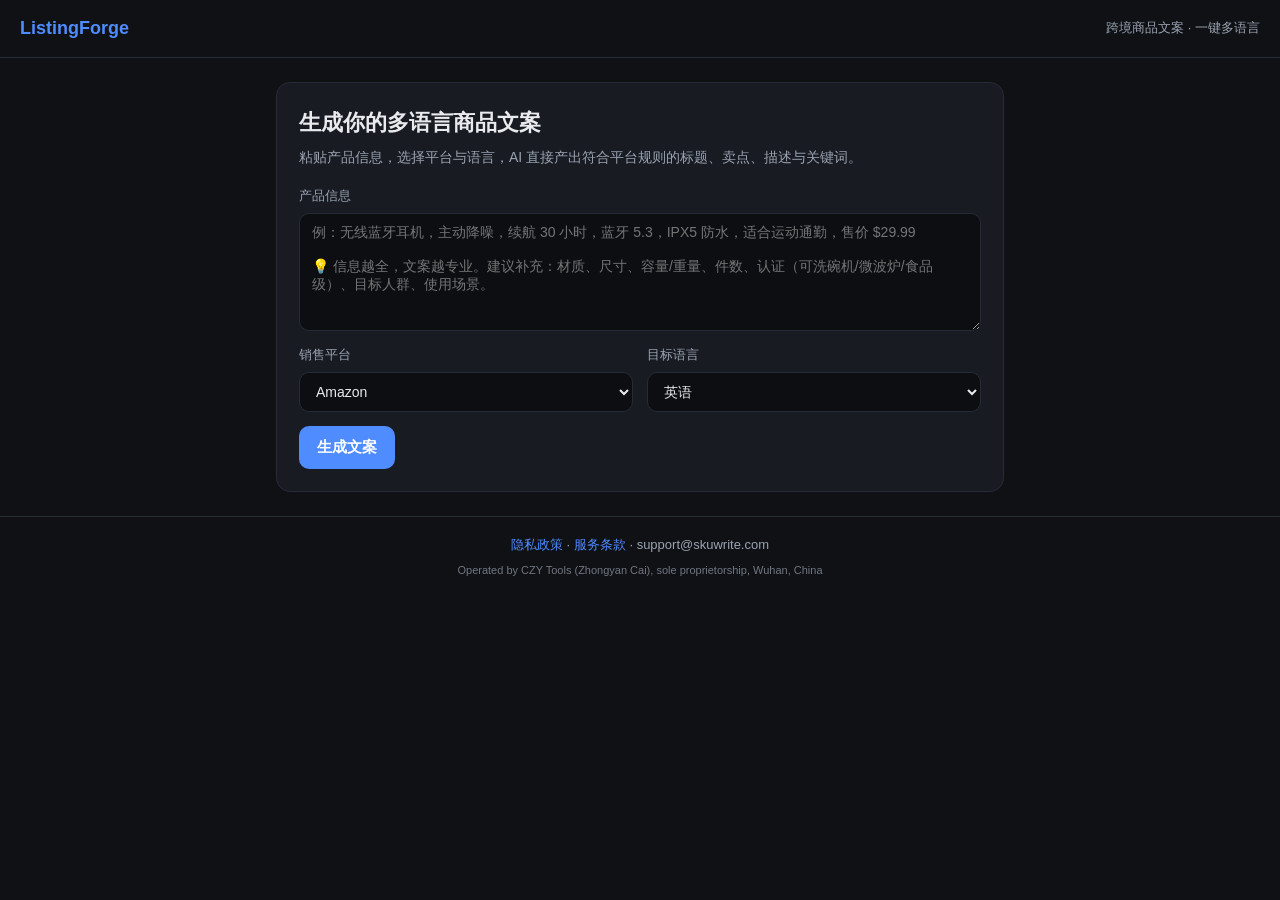
==== index.html @ 5ead8685 "feat(prompt): rewrite listing prompt with length/structure standards, fact discipline and anti-clich" ====
<!DOCTYPE html>
<html lang="zh-CN">
<head>
  <meta charset="UTF-8" />
  <meta name="viewport" content="width=device-width, initial-scale=1.0" />
  <title>ListingForge · 一键生成多语言商品文案</title>
  <meta name="description" content="面向中国跨境卖家的 AI 商品文案工具：粘贴产品信息，一键生成英文/德文/日文多语言 Listing（标题、卖点、描述、关键词），符合 Amazon/Shopify 平台规则。" />
  <link rel="canonical" href="https://www.skuwrite.com/" />

  <!-- Open Graph / 社交分享预览 -->
  <meta property="og:type" content="website" />
  <meta property="og:site_name" content="ListingForge" />
  <meta property="og:title" content="ListingForge · 一键生成多语言商品文案" />
  <meta property="og:description" content="粘贴产品信息，一键产出符合 Amazon/Shopify 规则的英文、德文、日文商品文案：标题、卖点、描述、关键词。" />
  <meta property="og:url" content="https://www.skuwrite.com/" />
  <meta property="og:locale" content="zh_CN" />
  <meta name="twitter:card" content="summary_large_image" />
  <meta name="twitter:title" content="ListingForge · 一键生成多语言商品文案" />
  <meta name="twitter:description" content="中国跨境卖家的 AI Listing 文案工具：一次性付费，无限次生成多语言商品文案。" />

  <script type="application/ld+json">
  {
    "@context": "https://schema.org",
    "@type": "SoftwareApplication",
    "name": "ListingForge",
    "applicationCategory": "BusinessApplication",
    "operatingSystem": "Web",
    "url": "https://www.skuwrite.com/",
    "description": "面向中国跨境卖家的 AI 商品文案工具，支持 Amazon / Shopify / 独立站规则，输出英文、德文、日文、法文、西班牙文商品标题、卖点、描述与 SEO 关键词。",
    "offers": {
      "@type": "Offer",
      "price": "5.99",
      "priceCurrency": "USD",
      "description": "一次性解锁，无限次生成"
    },
    "publisher": {
      "@type": "Organization",
      "name": "CZY Tools",
      "email": "support@skuwrite.com",
      "address": {
        "@type": "PostalAddress",
        "addressLocality": "Wuhan",
        "addressCountry": "CN"
      }
    }
  }
  </script>
  <link rel="stylesheet" href="/style.css" />
</head>
<body>
  <header class="topbar">
    <div class="brand">ListingForge</div>
    <div class="tagline">跨境商品文案 · 一键多语言</div>
  </header>

  <main class="wrap">
    <section class="card">
      <h1>生成你的多语言商品文案</h1>
      <p class="sub">粘贴产品信息，选择平台与语言，AI 直接产出符合平台规则的标题、卖点、描述与关键词。</p>

      <label class="field">
        <span>产品信息</span>
        <textarea id="info" rows="6" placeholder="例：无线蓝牙耳机，主动降噪，续航 30 小时，蓝牙 5.3，IPX5 防水，适合运动通勤，售价 $29.99&#10;&#10;💡 信息越全，文案越专业。建议补充：材质、尺寸、容量/重量、件数、认证（可洗碗机/微波炉/食品级）、目标人群、使用场景。"></textarea>
      </label>

      <div class="row">
        <label class="field">
          <span>销售平台</span>
          <select id="platform">
            <option value="amazon">Amazon</option>
            <option value="shopify">Shopify</option>
            <option value="standalone">独立站</option>
          </select>
        </label>
        <label class="field">
          <span>目标语言</span>
          <select id="lang">
            <option value="en">英语</option>
            <option value="de">德语</option>
            <option value="ja">日语</option>
            <option value="fr">法语</option>
            <option value="es">西班牙语</option>
          </select>
        </label>
      </div>

      <button id="genBtn" class="primary">生成文案</button>
      <p id="status" class="status" hidden></p>
    </section>

    <section class="card result" id="result" hidden>
      <h2>生成结果</h2>
      <div class="block">
        <div class="block-head"><span>标题</span><button class="copy" data-target="title">复制</button></div>
        <div id="title" class="text"></div>
      </div>
      <div class="block">
        <div class="block-head"><span>卖点（5 条）</span><button class="copy" data-target="bullets">复制</button></div>
        <ul id="bullets" class="text"></ul>
      </div>
      <div class="block">
        <div class="block-head"><span>商品描述</span><button class="copy" data-target="desc">复制</button></div>
        <div id="desc" class="text"></div>
      </div>
      <div class="block">
        <div class="block-head"><span>关键词（SEO）</span><button class="copy" data-target="keywords">复制</button></div>
        <div id="keywords" class="text"></div>
      </div>
      <div class="lock-note" id="lockNote" hidden>
        上方为<b>预览</b>。支付 <b>$5.99</b>（约 ¥43，一次性）解锁：完整 5 条卖点 + 描述 + 关键词 + 一键复制 + 无限生成。
        <br><button class="primary" id="unlockBtn" style="margin-top:10px;width:auto;padding:10px 20px">🔒 立即解锁</button>
      </div>
    </section>
  </main>

  <footer class="foot">
    <a href="/privacy.html">隐私政策</a> · <a href="/terms.html">服务条款</a> · support@skuwrite.com
    <div class="legal">Operated by CZY Tools (Zhongyan Cai), sole proprietorship, Wuhan, China</div>
  </footer>

  <!-- 付费墙 -->
  <div class="paywall" id="paywall">
    <div class="box">
      <span class="close" id="pwClose">×</span>
      <h3>解锁 ListingForge 完整版</h3>
      <div class="price">$5.99 <small>/ 一次性 · 约 ¥43</small></div>
      <ul>
        <li>无限次生成多语言商品文案</li>
        <li>标题 / 5 条卖点 / 描述 / 关键词 一键复制</li>
        <li>覆盖 Amazon / Shopify / 独立站 规则</li>
        <li>英文 / 德文 / 日文 / 法文 / 西班牙文</li>
      </ul>
      <button class="primary" id="pwPay">立即解锁</button>
      <p class="pw-status" id="pwStatus"></p>
      <div class="lock-badge">由 Creem 安全收款 · 人民币提现至支付宝</div>
    </div>
  </div>

  <script src="/track.js"></script>
  <script src="/app.js"></script>
</body>
</html>
---- style.css ----
:root{
  --bg:#0f1115;--card:#181b22;--line:#262b36;--text:#e8eaed;--muted:#9aa3b2;
  --accent:#4f8cff;--accent2:#36d399;
}
*{box-sizing:border-box}
body{margin:0;font-family:-apple-system,BlinkMacSystemFont,"Segoe UI",Roboto,"PingFang SC","Microsoft YaHei",sans-serif;background:var(--bg);color:var(--text);line-height:1.6}
.topbar{display:flex;align-items:center;justify-content:space-between;padding:14px 20px;border-bottom:1px solid var(--line)}
.brand{font-weight:700;font-size:18px;color:var(--accent)}
.tagline{color:var(--muted);font-size:13px}
.wrap{max-width:760px;margin:24px auto;padding:0 16px}
.card{background:var(--card);border:1px solid var(--line);border-radius:14px;padding:22px;margin-bottom:18px}
h1{font-size:22px;margin:0 0 6px}
h2{font-size:18px;margin:0 0 12px}
.sub{color:var(--muted);margin:0 0 18px;font-size:14px}
.field{display:flex;flex-direction:column;gap:6px;margin-bottom:14px;flex:1}
.field>span{font-size:13px;color:var(--muted)}
.row{display:flex;gap:14px;flex-wrap:wrap}
textarea,select{background:#0c0e12;border:1px solid var(--line);color:var(--text);border-radius:10px;padding:10px 12px;font-size:14px;font-family:inherit}
textarea{resize:vertical}
.primary{background:var(--accent);color:#fff;border:none;border-radius:10px;padding:12px 18px;font-size:15px;font-weight:600;cursor:pointer}
.primary:disabled{opacity:.6;cursor:not-allowed}
.status{margin-top:12px;font-size:14px;color:var(--muted)}
.status.err{color:#ff6b6b}
.block{border-top:1px solid var(--line);padding-top:14px;margin-top:14px}
.block-head{display:flex;justify-content:space-between;align-items:center;font-size:13px;color:var(--muted);margin-bottom:6px}
.copy{background:transparent;border:1px solid var(--line);color:var(--accent);border-radius:8px;padding:4px 10px;font-size:12px;cursor:pointer}
.text{font-size:14px;white-space:pre-wrap;word-break:break-word}
ul.text{margin:0;padding-left:18px}
.foot{border-top:1px solid var(--line);padding:18px 20px;text-align:center;color:var(--muted);font-size:13px}
.foot a{color:var(--accent);text-decoration:none}
.legal{margin-top:6px;font-size:11px;opacity:.7}

/* ---------- 付费相关 ---------- */
.lock-note{background:rgba(79,140,255,.08);border:1px dashed var(--line);border-radius:10px;padding:14px;margin-top:14px;font-size:13px;color:var(--muted);text-align:center}
.lock-note b{color:var(--accent)}
ul.text li.muted{color:var(--muted)}
.copy:disabled{opacity:.5;cursor:not-allowed}

.paywall{position:fixed;inset:0;background:rgba(8,10,14,.72);display:none;align-items:center;justify-content:center;z-index:50;padding:20px}
.paywall.show{display:flex}
.paywall .box{background:var(--card);border:1px solid var(--line);border-radius:16px;max-width:420px;width:100%;padding:26px;text-align:center;position:relative;box-shadow:0 20px 60px rgba(0,0,0,.5)}
.paywall h3{margin:0 0 6px;font-size:20px}
.paywall .price{font-size:34px;font-weight:800;color:var(--accent);margin:8px 0 2px}
.paywall .price small{font-size:14px;color:var(--muted);font-weight:500}
.paywall ul{list-style:none;padding:0;margin:14px 0 16px;text-align:left}
.paywall ul li{font-size:13.5px;padding:5px 0}
.paywall ul li::before{content:"✓ ";color:var(--accent2);font-weight:700}
.paywall .primary{width:100%}
.paywall .close{position:absolute;top:12px;right:16px;color:var(--muted);cursor:pointer;font-size:24px;line-height:1}
.pw-status{font-size:12px;color:var(--muted);min-height:16px;margin:8px 0 0}
.lock-badge{font-size:11px;color:var(--muted);margin-top:10px}
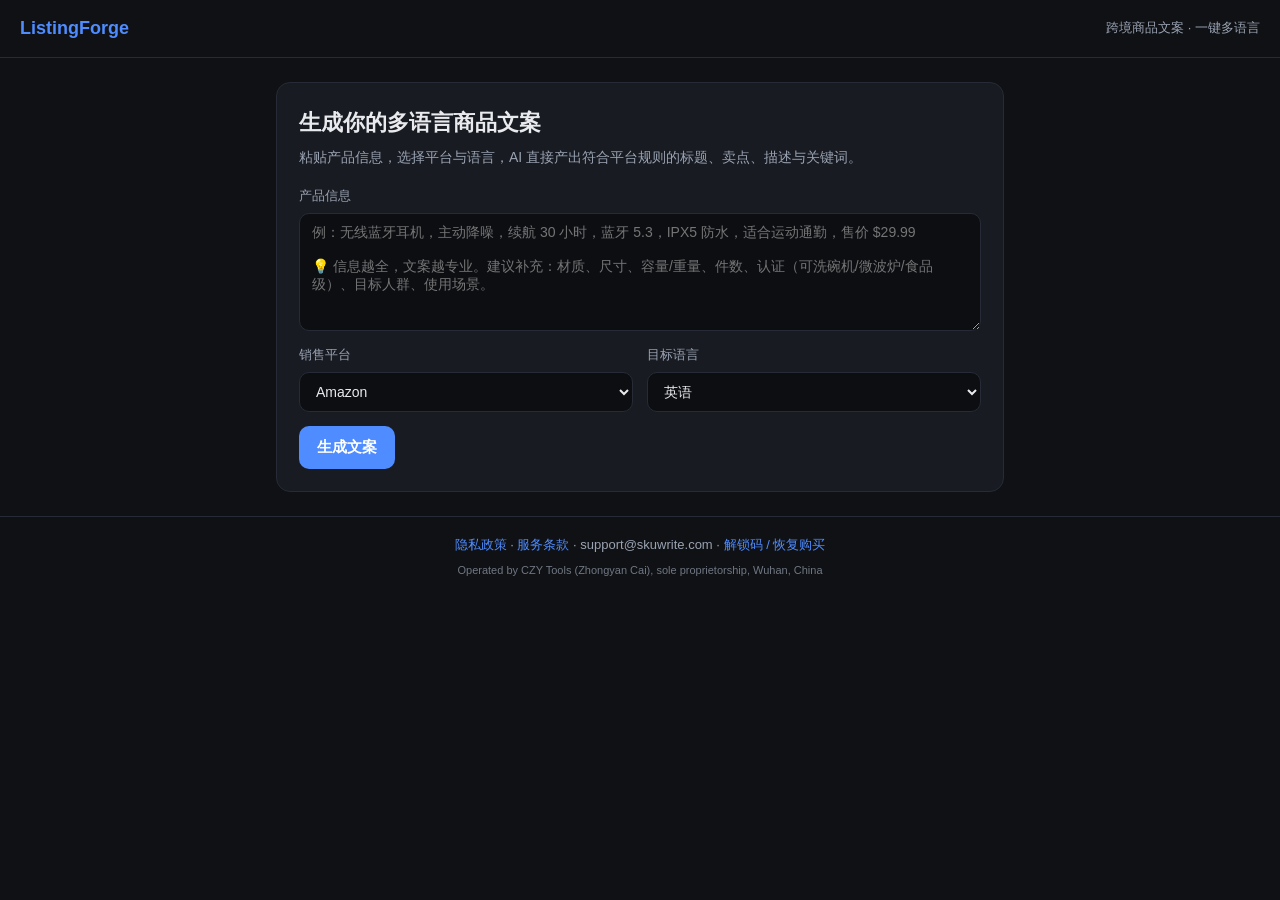
==== commit b3d904e9: "feat(recover): show unlock code on success page; add footer 'unlock code / restore purchase' modal w" ====
--- a/index.html
+++ b/index.html
@@ -114,7 +114,7 @@
   </main>
 
   <footer class="foot">
-    <a href="/privacy.html">隐私政策</a> · <a href="/terms.html">服务条款</a> · support@skuwrite.com
+    <a href="/privacy.html">隐私政策</a> · <a href="/terms.html">服务条款</a> · support@skuwrite.com · <a href="#" id="recoverLink">解锁码 / 恢复购买</a>
     <div class="legal">Operated by CZY Tools (Zhongyan Cai), sole proprietorship, Wuhan, China</div>
   </footer>
 
@@ -136,6 +136,28 @@
     </div>
   </div>
 
+  <!-- 解锁码 / 换设备恢复 -->
+  <div class="paywall" id="recoverModal">
+    <div class="box" style="text-align:left">
+      <span class="close" id="rcClose">×</span>
+      <h3 style="text-align:center">解锁码 / 恢复购买</h3>
+      <p class="sub" style="font-size:12.5px;text-align:center">解锁码是你的购买凭证，有效期 1 年。清缓存、换浏览器或换电脑后，粘贴此码即可恢复完整版。</p>
+
+      <div id="rcMine" hidden>
+        <div class="block-head"><span>我的解锁码</span><button class="copy" id="rcCopy">复制</button></div>
+        <textarea id="rcCode" rows="3" readonly></textarea>
+        <p class="pw-status" style="margin-bottom:14px">建议复制后存到微信收藏或笔记里，避免清理浏览器后丢失。</p>
+      </div>
+
+      <label class="field">
+        <span>粘贴解锁码恢复</span>
+        <textarea id="rcInput" rows="3" placeholder="粘贴以 eyJ 开头的那一长串解锁码"></textarea>
+      </label>
+      <button class="primary" id="rcBtn" style="width:100%">恢复解锁</button>
+      <p class="pw-status" id="rcStatus"></p>
+    </div>
+  </div>
+
   <script src="/track.js"></script>
   <script src="/app.js"></script>
 </body>
--- a/style.css
+++ b/style.css
@@ -34,6 +34,7 @@
 .lock-note{background:rgba(79,140,255,.08);border:1px dashed var(--line);border-radius:10px;padding:14px;margin-top:14px;font-size:13px;color:var(--muted);text-align:center}
 .lock-note b{color:var(--accent)}
 ul.text li.muted{color:var(--muted)}
+.text .zh{display:block;margin-top:5px;font-size:12.5px;line-height:1.65;color:var(--muted);font-weight:400}
 .copy:disabled{opacity:.5;cursor:not-allowed}
 
 .paywall{position:fixed;inset:0;background:rgba(8,10,14,.72);display:none;align-items:center;justify-content:center;z-index:50;padding:20px}
